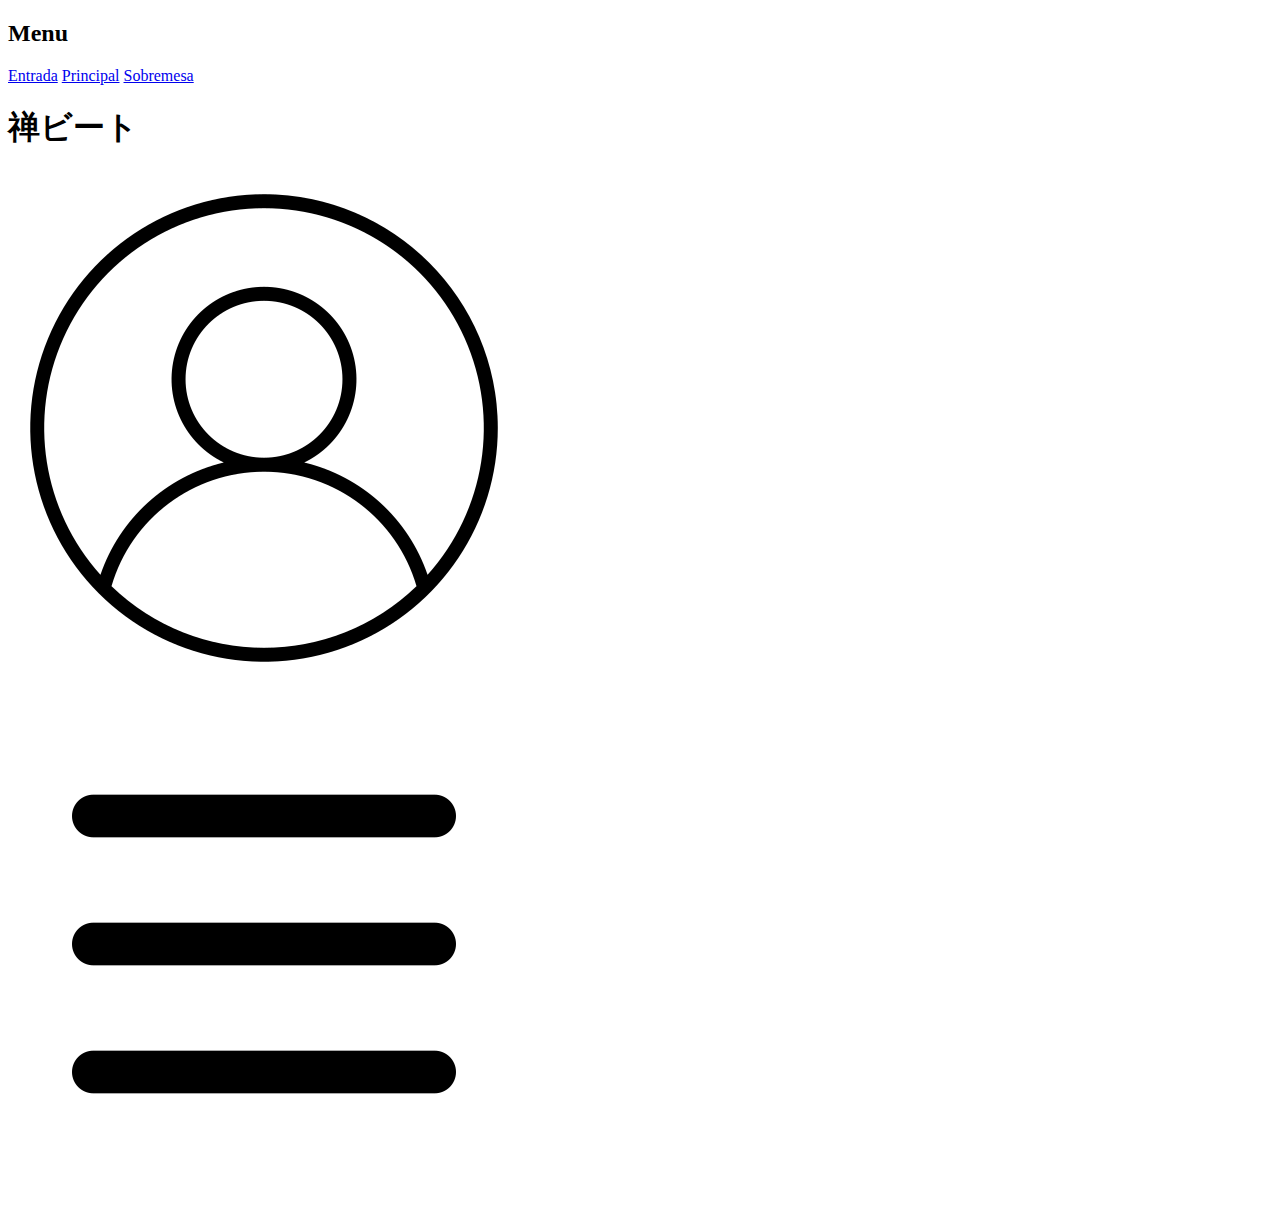
==== htmls/entrada/entrada.html @ 479987cf "att" ====
<!DOCTYPE html>
<html lang="pt-br">
<head>
    <meta charset="UTF-8">
    <meta name="viewport" content="width=device-width, initial-scale=1.0">
    <link rel="shortcut icon" href="../../favicon/FAVICON-ZENBITO.ico" type="image/x-icon">

    <link rel="stylesheet" href="../../estilos/entrada/mobile.css" media="screen and ( max-width: 640px )">
    <link rel="stylesheet" href="../../estilos/entrada/" media="screen and ( min-width: 641px ) and ( max-width: 1024px ) ">
    <link rel="stylesheet" href="../../estilos/entrada/" media="screen and ( min-width: 1025px ) and ( max-width: 1280px ) ">
    <link rel="stylesheet" href="../../estilos/entrada/" media="screen and ( min-width: 1281px ) and ( max-width: 1920px ) ">
    <link rel="stylesheet" href="../../estilos/entrada/" media="screen and ( min-width: 1921px )">
    <!--Criar no javascrip algo q faça com q ao tocar na tela, o footer e tudo dentro dele, fiquem ocultos-->
    <title>ZenBiito</title> 
</head>
<body>
    <header> 
        <section id="Menu">
            <nav>
                <h2>Menu</h2>
                <a href="../entrada/entrada.html" class="menu-link">Entrada</a> 
                <a href="../principais/" class="menu-link">Principal</a> 
                <a href="../sobremesas/" class="menu-link">Sobremesa</a>
            </nav>
        </section>
        <h1>禅ビート</h1> 
    </header>
    <main>  
        
    </main> 
    <footer>
        <section id="Icone_Login">
            <a href="../../index.html"><img id="Icone_Login_Clicavel" src="../../icones/icone de pessoa/icone-pessoa 2.png" alt="Icone Login"></a> 
        </section>

        <section id="Icone_Menu">
            <img id="Icone_Menu_Clicavel" src="../../icones/barra de menu/barra-de-menu-icone-preto.png" alt="Icone menu">
        </section>
    </footer>
    <script src="../../javascript/Menu.js"></script>
</body>

</html>
---- estilos/entrada/mobile.css ----
@charset "UTF-8";


@font-face {
    font-family: 'Fonte1' ;
    src: url(../../fontes/KungfooFighterDEMO\ -\ titulo.otf) format(OpenType);
}
@font-face {
    font-family: 'Fonte2' ;
    src: url(../../fontes/seibi-shiba/OTF/Seibi\ Shiba\ Bold.otf) format(OpenType);
}
@font-face {
    font-family: 'Fonte3' ;
    src: url(../../fontes/seibi-shirogane/OTF/Seibi\ Shirogane.otf) format(OpenType);
}
@font-face {
    font-family: 'Fonte4' ;
    src: url(../../fontes/Seibi_Socho/Seibi_Socho/OTF/Seibi\ Socho.otf) format(OpenType);
}


* {
    box-sizing: border-box;
    padding: 0px ;
    margin: 0px ;
    font-family: system-ui, -apple-system, BlinkMacSystemFont, 'Segoe UI', Roboto, Oxygen, Ubuntu, Cantarell, 'Open Sans', 'Helvetica Neue', sans-serif ;
}


body {
    background-color: rgb(108, 108, 108) ;
}
    header {
        width: 100vw ;
    }   
    section#Menu {
        display: flex ;
        flex-flow: column nowrap ;
        justify-content: center ;
        align-items: center ;
        height: 150px ;
    }
        nav {
            background-color: white ;
        }
            h2 {

            }
            a {

            }
    

    footer {
        display: block ;
        position: fixed ;
        bottom: 0px ;
        width: 100vw ;
        height: 320px ; /*height: 250px ;*/
    }

        section#Icone_Login {
            display: inline-block ;
            position: fixed ;
            bottom: 0px ;
            left: 0px ;
        }
            a img#Icone_Login_Clicavel {
                display: inline-block ;
                position: fixed ;
                bottom: 0px ;
                left: 0px ;
                width: 62px ;
                margin: 5px ;
            }

        
        section#Icone_Menu {
            display: inline-block ;
            position: fixed ;
            bottom: 0px ;
            right: 0px ;
        }
            img#Icone_Menu_Clicavel {
                display: inline-block ;
                position: fixed ;
                bottom: 0px ;
                right: 0px ;
                width: 65px ;
                margin: 2px ;
            }
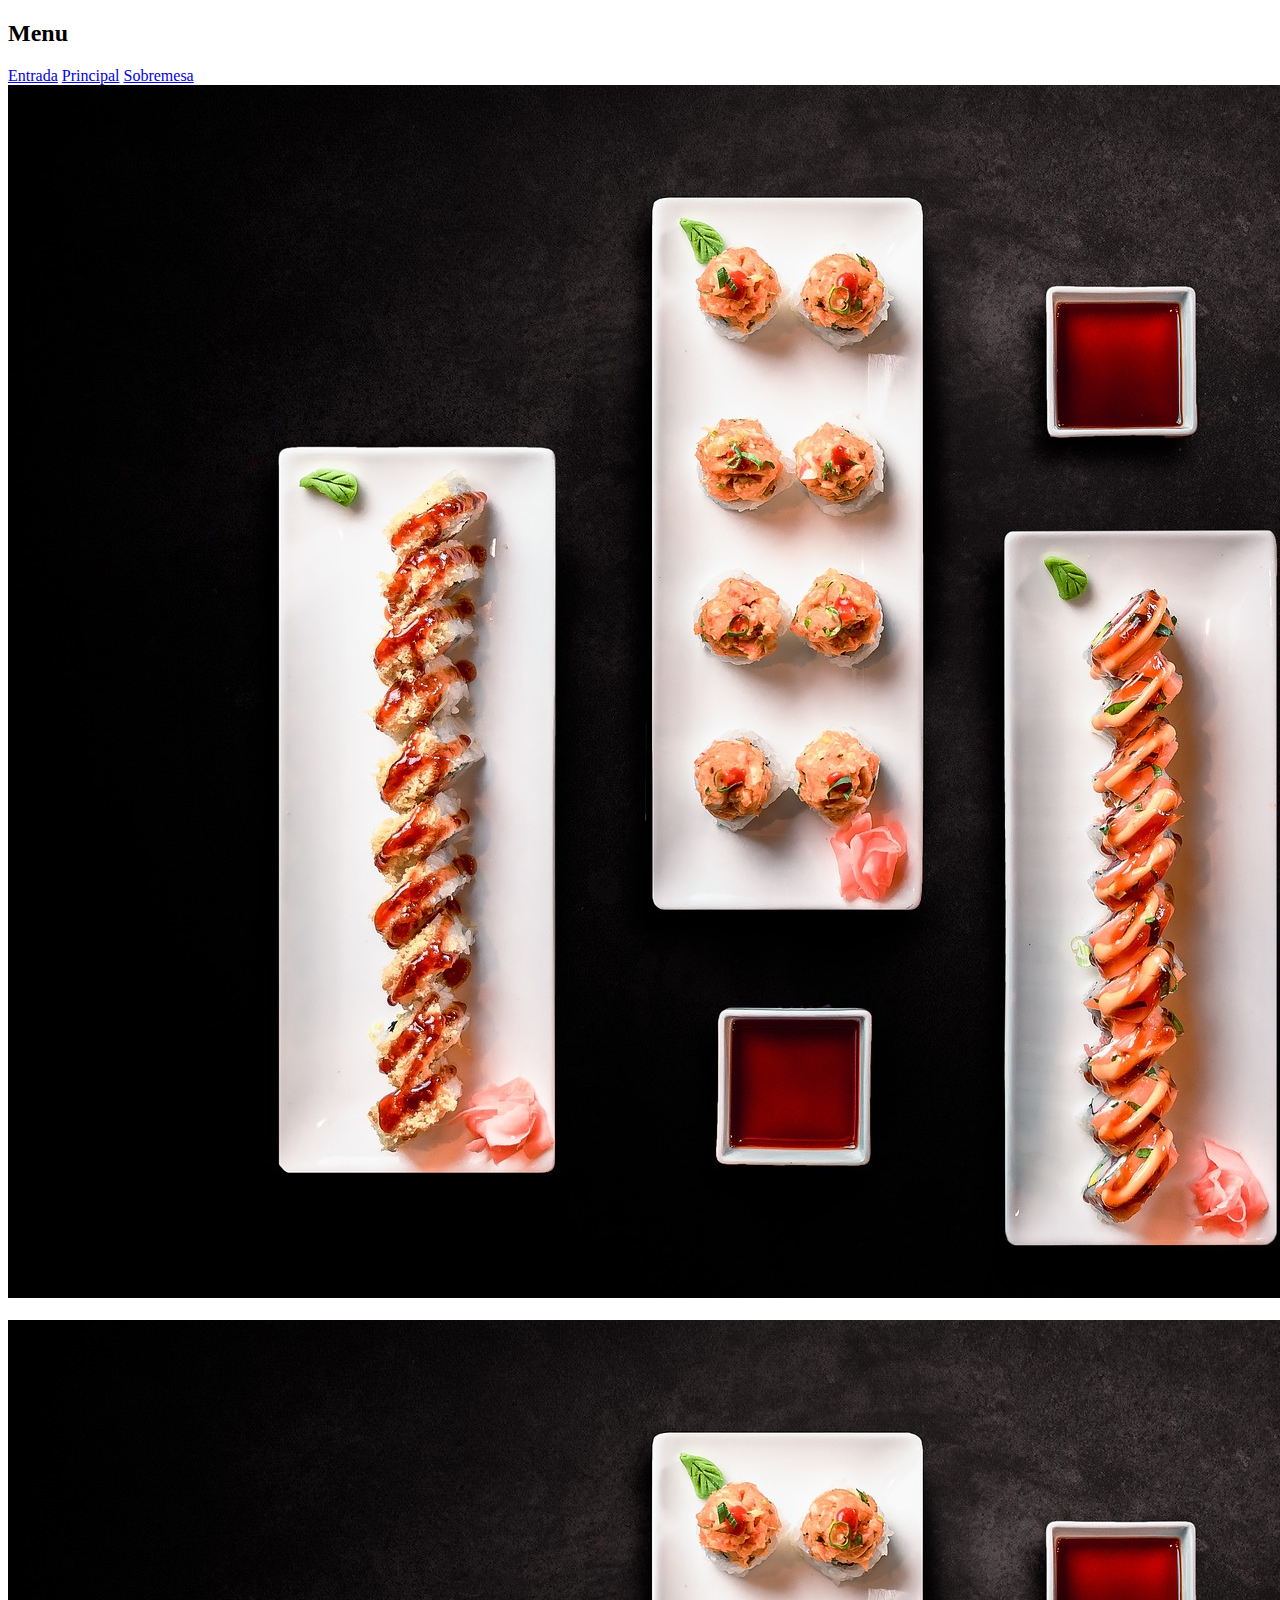
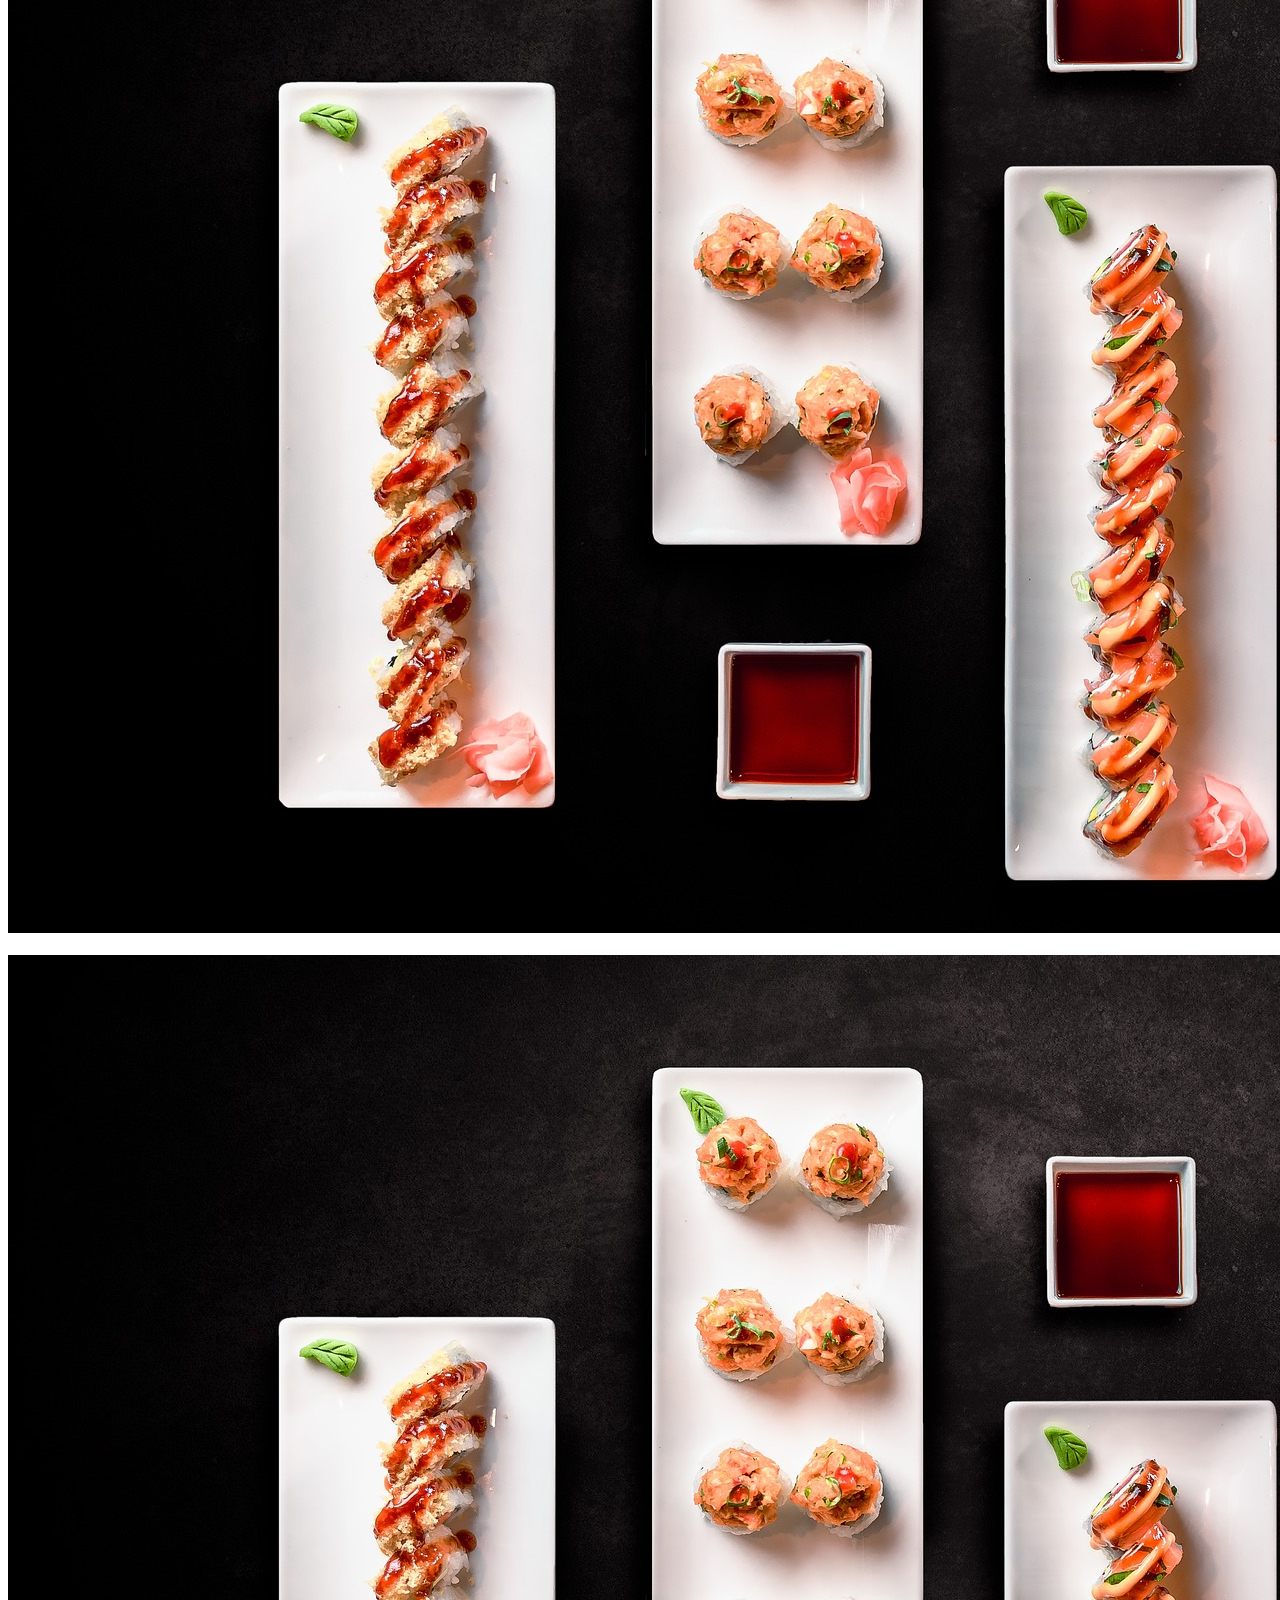
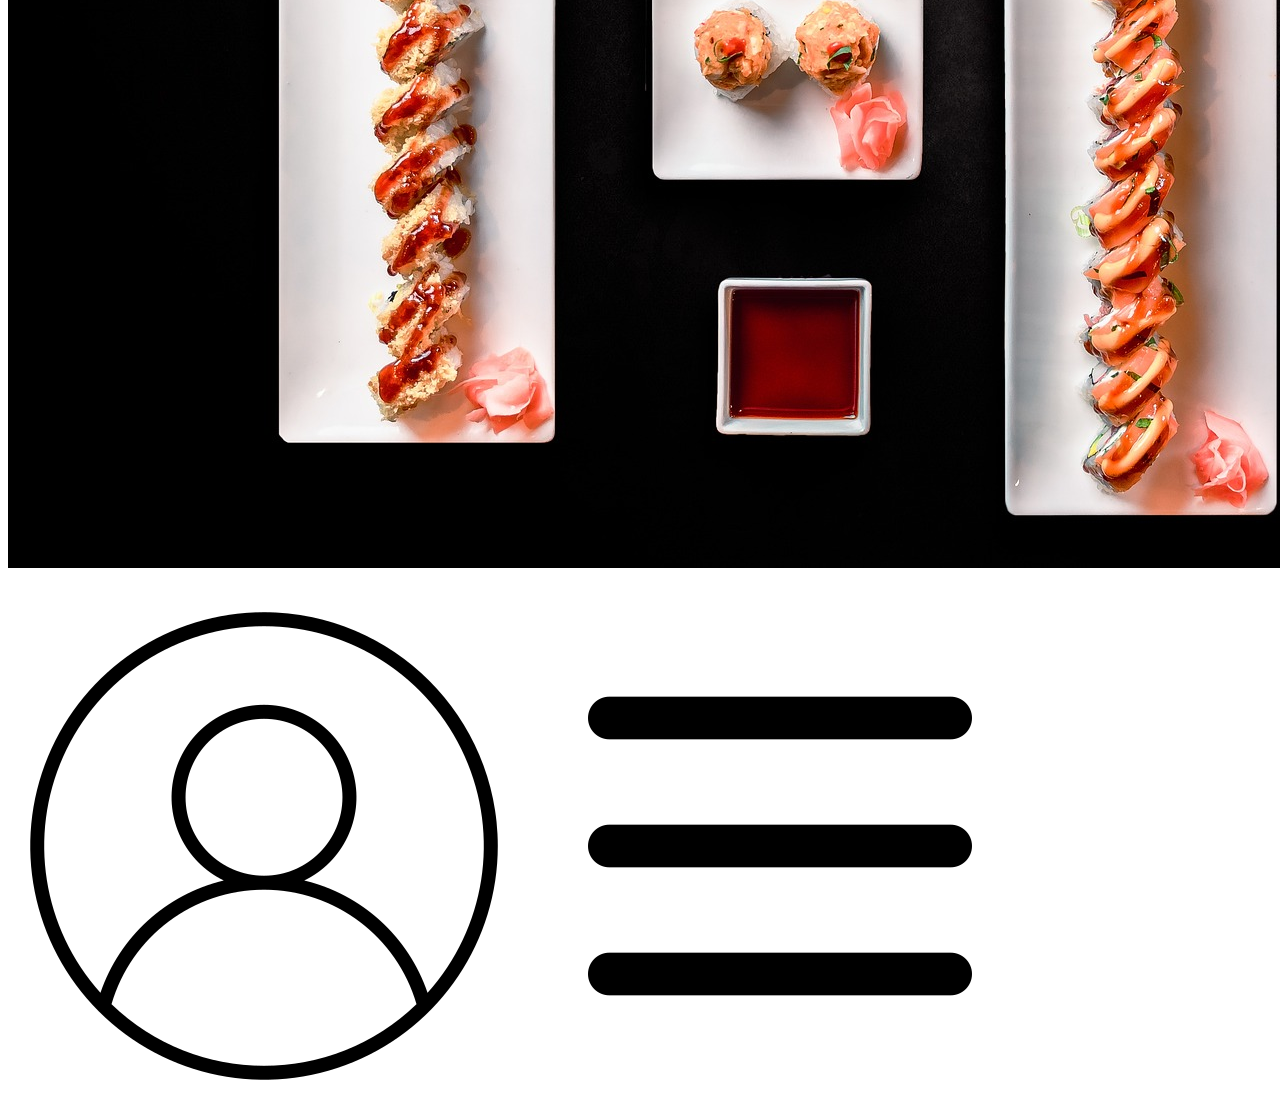
==== commit 5ef6eb04: "att" ====
--- a/htmls/entrada/entrada.html
+++ b/htmls/entrada/entrada.html
@@ -16,28 +16,40 @@
 <body>
     <header> 
         <section id="Menu">
+            <h2>Menu</h2>
             <nav>
-                <h2>Menu</h2>
                 <a href="../entrada/entrada.html" class="menu-link">Entrada</a> 
                 <a href="../principais/" class="menu-link">Principal</a> 
                 <a href="../sobremesas/" class="menu-link">Sobremesa</a>
             </nav>
         </section>
-        <h1>禅ビート</h1> 
     </header>
     <main>  
-        
+        <section id="sessao-1">
+            <div class="div-sessao-1"> <img class="img-sessao-1" src="../../imagens/comidas/IMGS SUSHIS.jpg" alt=""></div> <br>
+            <div class="div-sessao-1"> <img class="img-sessao-1" src="../../imagens/comidas/IMGS SUSHIS.jpg" alt=""></div> <br>
+            <div class="div-sessao-1"> <img class="img-sessao-1" src="../../imagens/comidas/IMGS SUSHIS.jpg" alt=""></div> <br>
+        </section>
+       <!--    
+        <section id="sessao-2">
+            <div class="div-sessao-2"> <img src="../../imagens/comidas/IMGS SUSHIS.jpg" alt=""></div>
+            <div class="div-sessao-2"> <img src="../../imagens/comidas/IMGS SUSHIS.jpg" alt=""></div>
+            <div class="div-sessao-2"> <img src="../../imagens/comidas/IMGS SUSHIS.jpg" alt=""></div>
+        </section>
+  
+        <section id="sessao-3">
+            <div class="div-sessao-3"> <img src="../../imagens/comidas/IMGS SUSHIS.jpg" alt=""></div>
+            <div class="div-sessao-3"> <img src="../../imagens/comidas/IMGS SUSHIS.jpg" alt=""></div>
+            <div class="div-sessao-3"> <img src="../../imagens/comidas/IMGS SUSHIS.jpg" alt=""></div>
+        </section>-->
     </main> 
     <footer>
-        <section id="Icone_Login">
+        <section id="Icones">
             <a href="../../index.html"><img id="Icone_Login_Clicavel" src="../../icones/icone de pessoa/icone-pessoa 2.png" alt="Icone Login"></a> 
-        </section>
 
-        <section id="Icone_Menu">
             <img id="Icone_Menu_Clicavel" src="../../icones/barra de menu/barra-de-menu-icone-preto.png" alt="Icone menu">
         </section>
     </footer>
     <script src="../../javascript/Menu.js"></script>
 </body>
-
 </html>--- a/estilos/entrada/mobile.css
+++ b/estilos/entrada/mobile.css
@@ -28,64 +28,122 @@
 
 
 body {
-    background-color: rgb(108, 108, 108) ;
+    width: 100vw ;
+    height: 100vh ;
+    background-color: gray ;
 }
     header {
+        display: none ; /*fazer ele ficar oculto e aparecer com o JS*/
         width: 100vw ;
-    }   
-    section#Menu {
-        display: flex ;
-        flex-flow: column nowrap ;
-        justify-content: center ;
-        align-items: center ;
-        height: 150px ;
+        height: 180px ;
     }
-        nav {
+        section#Menu { 
+            display: block ;
+            width: 100% ;
+            height: 100% ;
+            margin: auto ;
             background-color: white ;
         }
             h2 {
+                width: 100% ;
+                padding: 10px ;
+                font-family: 'Fonte4' ;
+                font-size: 27px ;
+                text-align: center ;
+            }
+            nav {
+                display: flex ;
+                flex-flow: column nowrap ;
+                justify-content: center ;
+                align-items: center ;
+                height: 71% ;
+                margin: 1px auto 0px  ;
+            }
+                a.menu-link {
+                    display: block ;
+                    width: 100% ;
+                    padding: 10px ;
+                    text-align: center ;
+                    text-decoration: none ;
+                    border: 1px solid black ;
+                    color: white ;
+                    background-color: lightgray ;
+                }
 
+
+    main {
+        width: 100vw ;
+        height: 100% ;
+    }
+
+        section#sessao-1 {
+            display: flex ;
+            flex-flow: row wrap ;
+            justify-content: center ;
+            align-items: center ;
+            background-color: red ;
+            height: 100% ;
+        }
+            div.div-sessao-1 {
+                display: block ;
+                width: 300px ;
+                height: 200px ;
+                background-color: white ;
             }
-            a {
+                img.img-sessao-1 {
+                    width: 300px ;
+                    height: 200px ;
+                
+                }
 
+                /*        section#sessao-2 {
+            background-color: aqua ;
+            padding: 50px ;
+            height: 100% ;
+        }
+            div.div-sessao-2 {
+                width: 100px ;
             }
-    
+
+        section#sessao-3 {
+            background-color: purple ;
+            padding: 50px ;
+            height: 100% ;
+        }
+            div.div-sessao-3 {
+                width: 100px ;
+            }
+*/
+
 
     footer {
-        display: block ;
+        display: block ; /*deixar ele oculto e aparecendo com js*/
         position: fixed ;
         bottom: 0px ;
         width: 100vw ;
-        height: 320px ; /*height: 250px ;*/
+        height: 75px ;
+        background-color: white ;
     }
-
-        section#Icone_Login {
-            display: inline-block ;
+        section#Icones {
+            display: block ;
             position: fixed ;
             bottom: 0px ;
-            left: 0px ;
         }
             a img#Icone_Login_Clicavel {
                 display: inline-block ;
                 position: fixed ;
                 bottom: 0px ;
                 left: 0px ;
-                width: 62px ;
+                width: 60px ;
                 margin: 5px ;
             }
 
-        
-        section#Icone_Menu {
-            display: inline-block ;
-            position: fixed ;
-            bottom: 0px ;
-            right: 0px ;
-        }
             img#Icone_Menu_Clicavel {
                 display: inline-block ;
                 position: fixed ;
                 bottom: 0px ;
                 right: 0px ;
-                width: 65px ;
+                width: 63px ;
                 margin: 2px ;
             }
+
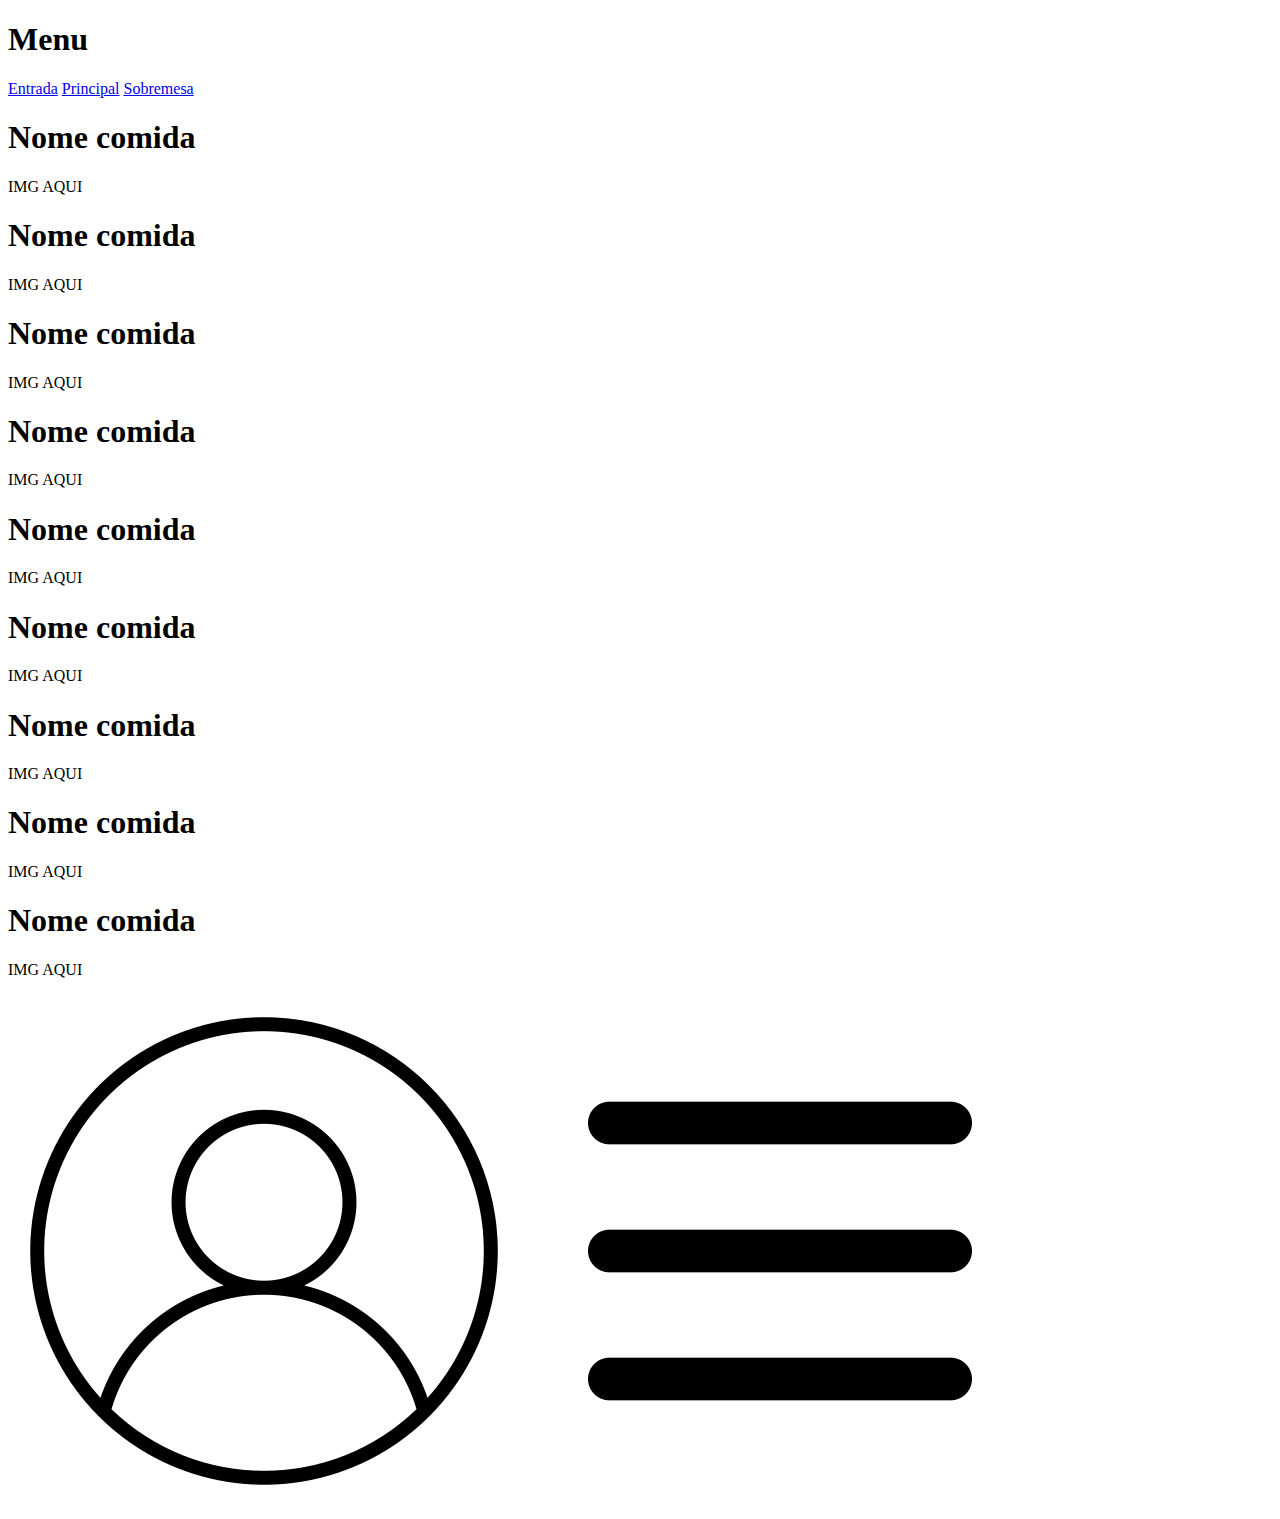
==== commit 5aa553be: "att" ====
--- a/htmls/entrada/entrada.html
+++ b/htmls/entrada/entrada.html
@@ -16,7 +16,7 @@
 <body>
     <header> 
         <section id="Menu">
-            <h2>Menu</h2>
+            <h1 class="Titulo_Menu">Menu</h1>
             <nav>
                 <a href="../entrada/entrada.html" class="menu-link">Entrada</a> 
                 <a href="../principais/" class="menu-link">Principal</a> 
@@ -24,25 +24,66 @@
             </nav>
         </section>
     </header>
+
+
+
+
+
+
+
+
+
     <main>  
         <section id="sessao-1">
-            <div class="div-sessao-1"> <img class="img-sessao-1" src="../../imagens/comidas/IMGS SUSHIS.jpg" alt=""></div> <br>
-            <div class="div-sessao-1"> <img class="img-sessao-1" src="../../imagens/comidas/IMGS SUSHIS.jpg" alt=""></div> <br>
-            <div class="div-sessao-1"> <img class="img-sessao-1" src="../../imagens/comidas/IMGS SUSHIS.jpg" alt=""></div> <br>
+            <div class="div-sessao-1"> 
+                <!--Em cada div colocar o botão de gostei(joia) e de não gostei(joia pra baixo) + favoritar(estrelinha) -->
+                <h1 class="Titulo_Div">Nome comida</h1>
+                <p>IMG AQUI</p>
+            </div> 
+            <div class="div-sessao-1"> 
+                <h1 class="Titulo_Div">Nome comida</h1>
+                <p>IMG AQUI</p>
+            </div> 
+            <div class="div-sessao-1"> 
+                <h1 class="Titulo_Div">Nome comida</h1>
+                <p>IMG AQUI</p>
+            </div> 
+
+            <div class="div-sessao-1"> 
+                <h1 class="Titulo_Div">Nome comida</h1>
+                <p>IMG AQUI</p>
+            </div> 
+            <div class="div-sessao-1"> 
+                <h1 class="Titulo_Div">Nome comida</h1>
+                <p>IMG AQUI</p>
+            </div> 
+            <div class="div-sessao-1"> 
+                <h1 class="Titulo_Div">Nome comida</h1>
+                <p>IMG AQUI</p>
+            </div> 
+
+            <div class="div-sessao-1"> 
+                <h1 class="Titulo_Div">Nome comida</h1>
+                <p>IMG AQUI</p>
+            </div> 
+            <div class="div-sessao-1"> 
+                <h1 class="Titulo_Div">Nome comida</h1>
+                <p>IMG AQUI</p>
+            </div> 
+            <div class="div-sessao-1"> 
+                <h1 class="Titulo_Div">Nome comida</h1>
+                <p>IMG AQUI</p>
+            </div> 
         </section>
-       <!--    
-        <section id="sessao-2">
-            <div class="div-sessao-2"> <img src="../../imagens/comidas/IMGS SUSHIS.jpg" alt=""></div>
-            <div class="div-sessao-2"> <img src="../../imagens/comidas/IMGS SUSHIS.jpg" alt=""></div>
-            <div class="div-sessao-2"> <img src="../../imagens/comidas/IMGS SUSHIS.jpg" alt=""></div>
-        </section>
-  
-        <section id="sessao-3">
-            <div class="div-sessao-3"> <img src="../../imagens/comidas/IMGS SUSHIS.jpg" alt=""></div>
-            <div class="div-sessao-3"> <img src="../../imagens/comidas/IMGS SUSHIS.jpg" alt=""></div>
-            <div class="div-sessao-3"> <img src="../../imagens/comidas/IMGS SUSHIS.jpg" alt=""></div>
-        </section>-->
+
+
+        
     </main> 
+
+
+
+
+
     <footer>
         <section id="Icones">
             <a href="../../index.html"><img id="Icone_Login_Clicavel" src="../../icones/icone de pessoa/icone-pessoa 2.png" alt="Icone Login"></a> 
--- a/estilos/entrada/mobile.css
+++ b/estilos/entrada/mobile.css
@@ -28,11 +28,14 @@
 
 
 body {
+
     width: 100vw ;
     height: 100vh ;
     background-color: gray ;
 }
     header {
+        position: fixed ;
+        top: 0px ;
         display: none ; /*fazer ele ficar oculto e aparecer com o JS*/
         width: 100vw ;
         height: 180px ;
@@ -44,12 +47,13 @@
             margin: auto ;
             background-color: white ;
         }
-            h2 {
+            h1.Titulo_Menu {
                 width: 100% ;
                 padding: 10px ;
                 font-family: 'Fonte4' ;
                 font-size: 27px ;
                 text-align: center ;
+                border: 1px solid black ;
             }
             nav {
                 display: flex ;
@@ -73,51 +77,46 @@
 
     main {
         width: 100vw ;
-        height: 100% ;
+        height: 100vh ;
     }
 
         section#sessao-1 {
             display: flex ;
-            flex-flow: row wrap ;
-            justify-content: center ;
+            flex-flow: column wrap ;
+            justify-content: space-evenly ;
             align-items: center ;
             background-color: red ;
-            height: 100% ;
+            height: 6000px  ;
         }
             div.div-sessao-1 {
                 display: block ;
                 width: 300px ;
-                height: 200px ;
+                height: 450px ;
                 background-color: white ;
+                border-radius: 15px ;
             }
-                img.img-sessao-1 {
-                    width: 300px ;
-                    height: 200px ;
-                
+                h1.Titulo_Div {
+                    width: 100% ;
+                    height: 9% ;
+                    padding: 5px ;
+                    font-family: 'Fonte4' ;
+                    text-align: center ;
+                    background-color: rgb(144, 143, 143) ;
+                    border-radius: 15px 15px 0px 0px ;
                 }
 
-                /*        section#sessao-2 {
-            background-color: aqua ;
-            padding: 50px ;
-            height: 100% ;
-        }
-            div.div-sessao-2 {
-                width: 100px ;
-            }
 
-        section#sessao-3 {
-            background-color: purple ;
-            padding: 50px ;
-            height: 100% ;
-        }
-            div.div-sessao-3 {
-                width: 100px ;
-            }
-*/
+
+
+
+
+
+
+
 
 
     footer {
-        display: block ; /*deixar ele oculto e aparecendo com js*/
+        display: none ; /*deixar ele oculto e aparecendo com js*/
         position: fixed ;
         bottom: 0px ;
         width: 100vw ;
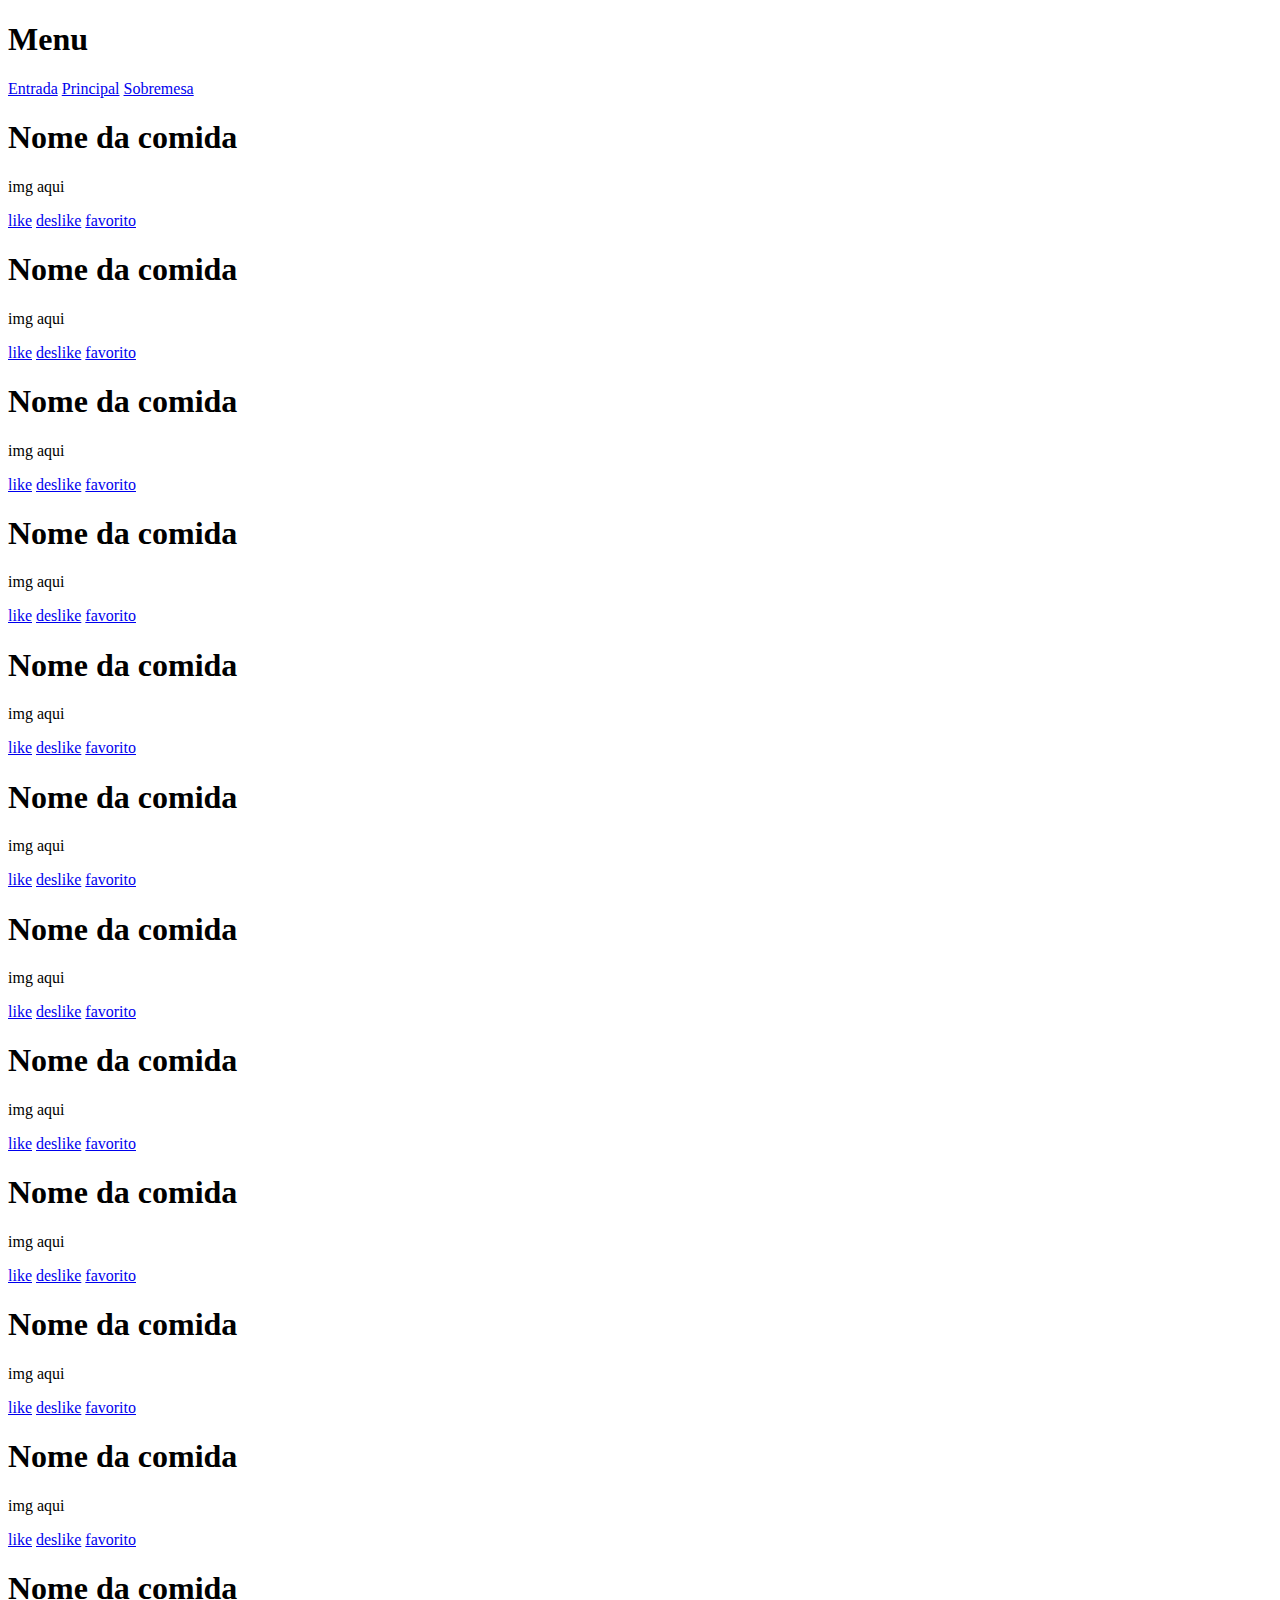
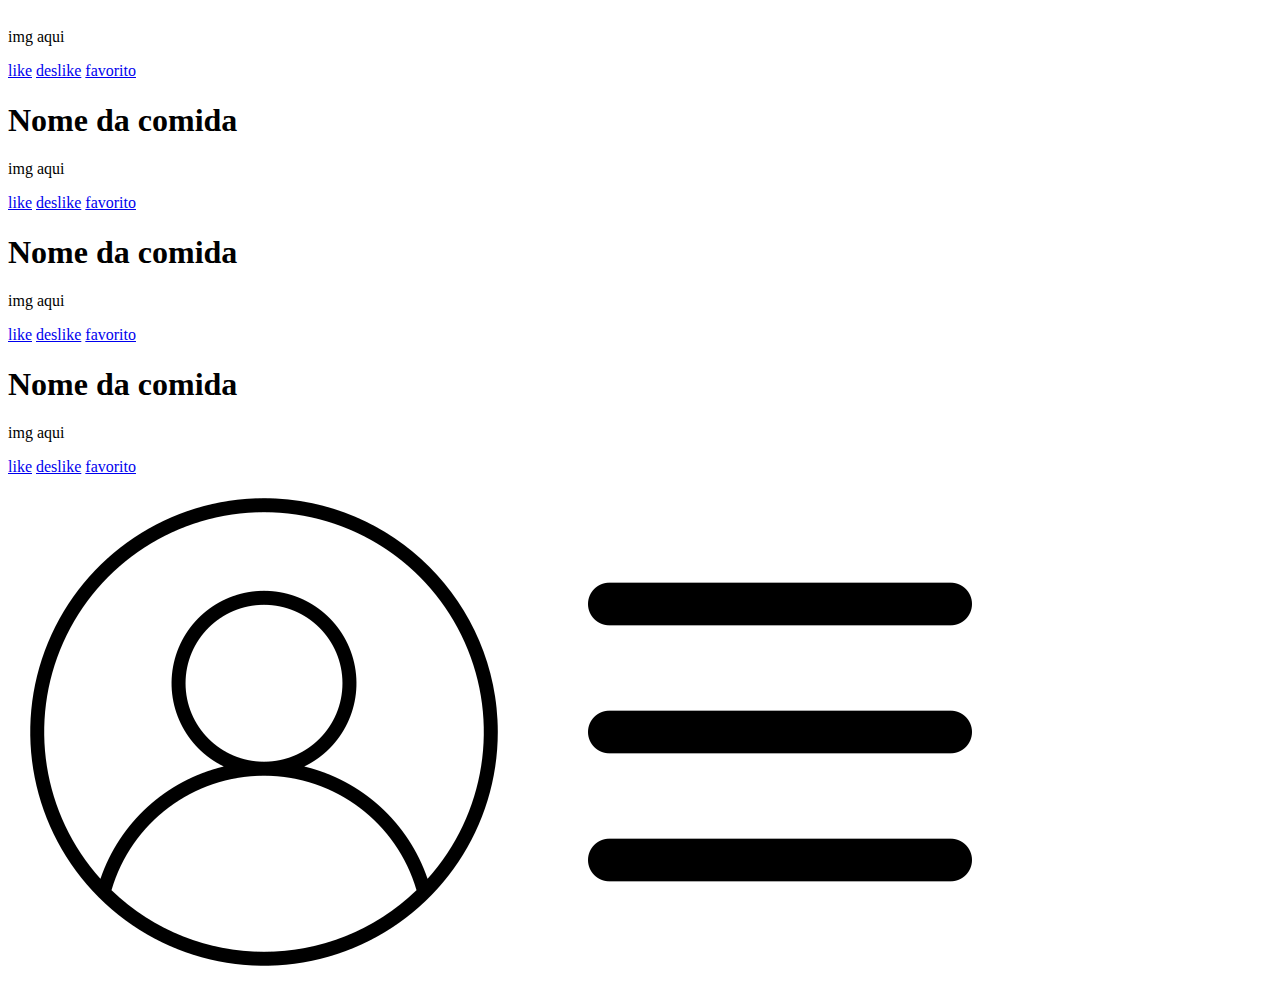
==== commit 2721d909: "att" ====
--- a/htmls/entrada/entrada.html
+++ b/htmls/entrada/entrada.html
@@ -24,70 +24,222 @@
             </nav>
         </section>
     </header>
-
-
-
-
-
-
-
-
-
     <main>  
         <section id="sessao-1">
-            <div class="div-sessao-1"> 
-                <!--Em cada div colocar o botão de gostei(joia) e de não gostei(joia pra baixo) + favoritar(estrelinha) -->
-                <h1 class="Titulo_Div">Nome comida</h1>
-                <p>IMG AQUI</p>
-            </div> 
-            <div class="div-sessao-1"> 
-                <h1 class="Titulo_Div">Nome comida</h1>
-                <p>IMG AQUI</p>
-            </div> 
-            <div class="div-sessao-1"> 
-                <h1 class="Titulo_Div">Nome comida</h1>
-                <p>IMG AQUI</p>
-            </div> 
-
-            <div class="div-sessao-1"> 
-                <h1 class="Titulo_Div">Nome comida</h1>
-                <p>IMG AQUI</p>
-            </div> 
-            <div class="div-sessao-1"> 
-                <h1 class="Titulo_Div">Nome comida</h1>
-                <p>IMG AQUI</p>
-            </div> 
-            <div class="div-sessao-1"> 
-                <h1 class="Titulo_Div">Nome comida</h1>
-                <p>IMG AQUI</p>
-            </div> 
-
-            <div class="div-sessao-1"> 
-                <h1 class="Titulo_Div">Nome comida</h1>
-                <p>IMG AQUI</p>
-            </div> 
-            <div class="div-sessao-1"> 
-                <h1 class="Titulo_Div">Nome comida</h1>
-                <p>IMG AQUI</p>
-            </div> 
-            <div class="div-sessao-1"> 
-                <h1 class="Titulo_Div">Nome comida</h1>
-                <p>IMG AQUI</p>
-            </div> 
-        </section>
-
-
-        
+            <div class="conteiner">
+                <div class="header">
+                    <h1>Nome da comida</h1>
+                </div>
+                <div class="main">
+                    <p>img aqui</p>
+                </div>
+                <div class="footer">
+                    <a href="#">like</a>
+                    <a href="#">deslike</a>
+                    <a href="#">favorito</a>
+                </div> 
+            </div> 
+
+            <div class="conteiner">
+                <div class="header">
+                    <h1>Nome da comida</h1>
+                </div>
+                <div class="main">
+                    <p>img aqui</p>
+                </div>
+                <div class="footer">
+                    <a href="#">like</a>
+                    <a href="#">deslike</a>
+                    <a href="#">favorito</a>
+                </div> 
+            </div> 
+
+            <div class="conteiner">
+                <div class="header">
+                    <h1>Nome da comida</h1>
+                </div>
+                <div class="main">
+                    <p>img aqui</p>
+                </div>
+                <div class="footer">
+                    <a href="#">like</a>
+                    <a href="#">deslike</a>
+                    <a href="#">favorito</a>
+                </div> 
+            </div> 
+
+            <div class="conteiner">
+                <div class="header">
+                    <h1>Nome da comida</h1>
+                </div>
+                <div class="main">
+                    <p>img aqui</p>
+                </div>
+                <div class="footer">
+                    <a href="#">like</a>
+                    <a href="#">deslike</a>
+                    <a href="#">favorito</a>
+                </div> 
+            </div> 
+
+            <div class="conteiner">
+                <div class="header">
+                    <h1>Nome da comida</h1>
+                </div>
+                <div class="main">
+                    <p>img aqui</p>
+                </div>
+                <div class="footer">
+                    <a href="#">like</a>
+                    <a href="#">deslike</a>
+                    <a href="#">favorito</a>
+                </div> 
+            </div> 
+
+            <div class="conteiner">
+                <div class="header">
+                    <h1>Nome da comida</h1>
+                </div>
+                <div class="main">
+                    <p>img aqui</p>
+                </div>
+                <div class="footer">
+                    <a href="#">like</a>
+                    <a href="#">deslike</a>
+                    <a href="#">favorito</a>
+                </div> 
+            </div> 
+
+            <div class="conteiner">
+                <div class="header">
+                    <h1>Nome da comida</h1>
+                </div>
+                <div class="main">
+                    <p>img aqui</p>
+                </div>
+                <div class="footer">
+                    <a href="#">like</a>
+                    <a href="#">deslike</a>
+                    <a href="#">favorito</a>
+                </div> 
+            </div> 
+
+            <div class="conteiner">
+                <div class="header">
+                    <h1>Nome da comida</h1>
+                </div>
+                <div class="main">
+                    <p>img aqui</p>
+                </div>
+                <div class="footer">
+                    <a href="#">like</a>
+                    <a href="#">deslike</a>
+                    <a href="#">favorito</a>
+                </div> 
+            </div> 
+
+            <div class="conteiner">
+                <div class="header">
+                    <h1>Nome da comida</h1>
+                </div>
+                <div class="main">
+                    <p>img aqui</p>
+                </div>
+                <div class="footer">
+                    <a href="#">like</a>
+                    <a href="#">deslike</a>
+                    <a href="#">favorito</a>
+                </div> 
+            </div> 
+
+            <div class="conteiner">
+                <div class="header">
+                    <h1>Nome da comida</h1>
+                </div>
+                <div class="main">
+                    <p>img aqui</p>
+                </div>
+                <div class="footer">
+                    <a href="#">like</a>
+                    <a href="#">deslike</a>
+                    <a href="#">favorito</a>
+                </div> 
+            </div> 
+
+            <div class="conteiner">
+                <div class="header">
+                    <h1>Nome da comida</h1>
+                </div>
+                <div class="main">
+                    <p>img aqui</p>
+                </div>
+                <div class="footer">
+                    <a href="#">like</a>
+                    <a href="#">deslike</a>
+                    <a href="#">favorito</a>
+                </div> 
+            </div> 
+
+            <div class="conteiner">
+                <div class="header">
+                    <h1>Nome da comida</h1>
+                </div>
+                <div class="main">
+                    <p>img aqui</p>
+                </div>
+                <div class="footer">
+                    <a href="#">like</a>
+                    <a href="#">deslike</a>
+                    <a href="#">favorito</a>
+                </div> 
+            </div> 
+
+            <div class="conteiner">
+                <div class="header">
+                    <h1>Nome da comida</h1>
+                </div>
+                <div class="main">
+                    <p>img aqui</p>
+                </div>
+                <div class="footer">
+                    <a href="#">like</a>
+                    <a href="#">deslike</a>
+                    <a href="#">favorito</a>
+                </div> 
+            </div> 
+
+            <div class="conteiner">
+                <div class="header">
+                    <h1>Nome da comida</h1>
+                </div>
+                <div class="main">
+                    <p>img aqui</p>
+                </div>
+                <div class="footer">
+                    <a href="#">like</a>
+                    <a href="#">deslike</a>
+                    <a href="#">favorito</a>
+                </div> 
+            </div> 
+
+            <div class="conteiner">
+                <div class="header">
+                    <h1>Nome da comida</h1>
+                </div>
+                <div class="main">
+                    <p>img aqui</p>
+                </div>
+                <div class="footer">
+                    <a href="#">like</a>
+                    <a href="#">deslike</a>
+                    <a href="#">favorito</a>
+                </div> 
+            </div> 
+        </section>   
     </main> 
-
-
-
-
-
     <footer>
         <section id="Icones">
             <a href="../../index.html"><img id="Icone_Login_Clicavel" src="../../icones/icone de pessoa/icone-pessoa 2.png" alt="Icone Login"></a> 
-
             <img id="Icone_Menu_Clicavel" src="../../icones/barra de menu/barra-de-menu-icone-preto.png" alt="Icone menu">
         </section>
     </footer>
--- a/estilos/entrada/mobile.css
+++ b/estilos/entrada/mobile.css
@@ -86,15 +86,35 @@
             justify-content: space-evenly ;
             align-items: center ;
             background-color: red ;
-            height: 6000px  ;
+            height: 8300px  ;
         }
-            div.div-sessao-1 {
+            div.conteiner {
                 display: block ;
+                overflow: hidden ;
                 width: 300px ;
                 height: 450px ;
                 background-color: white ;
                 border-radius: 15px ;
             }
+                div.header {
+                    width: 100% ;
+                    height: 10% ;
+                    background-color: green ;
+
+                }
+
+                div.main {
+                    width: 100% ;
+                    height: 80% ;
+                    background-color: purple ;
+                }
+
+                div.footer {
+                    width: 100% ;
+                    height: 10% ;
+                    background-color: blue ;
+                }
+                /*
                 h1.Titulo_Div {
                     width: 100% ;
                     height: 9% ;
@@ -103,6 +123,10 @@
                     text-align: center ;
                     background-color: rgb(144, 143, 143) ;
                     border-radius: 15px 15px 0px 0px ;
+                } */
+                img {
+                    width: 100% ;
+                    height: 91% ;
                 }
 
 
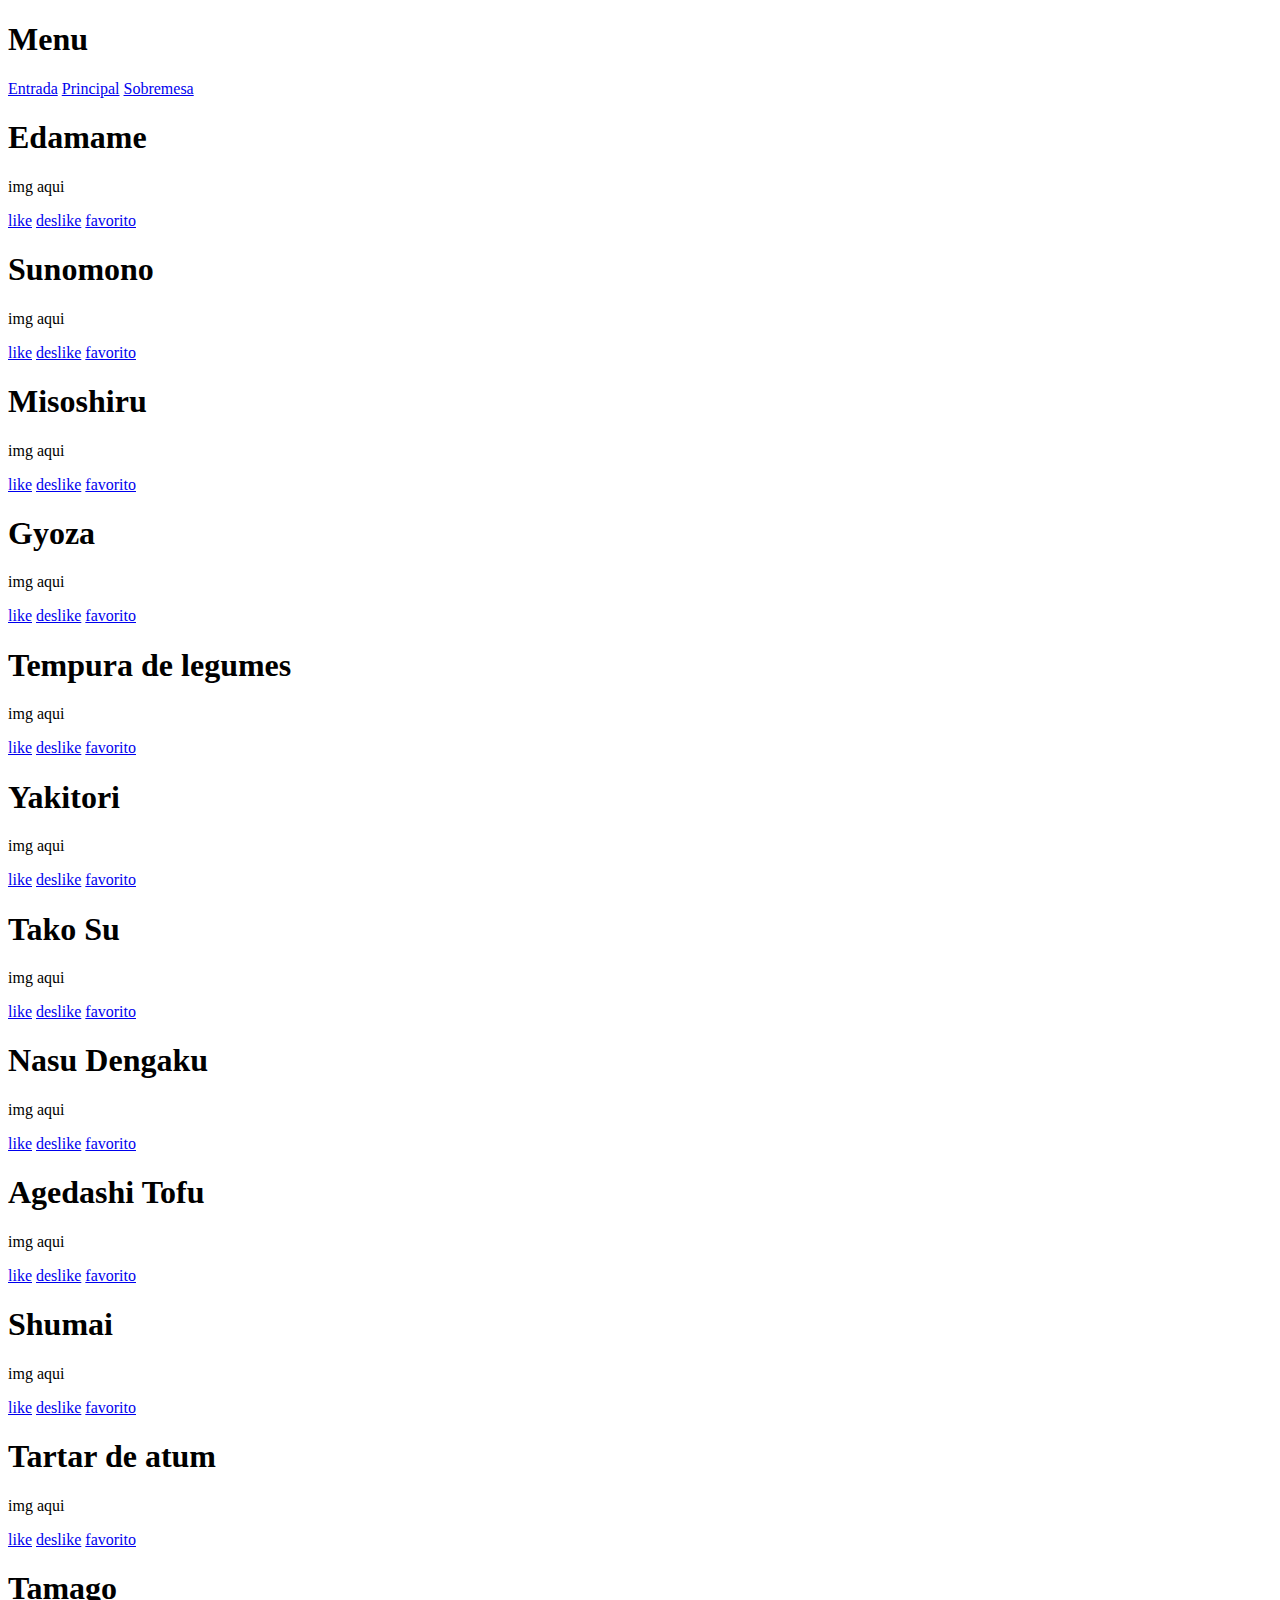
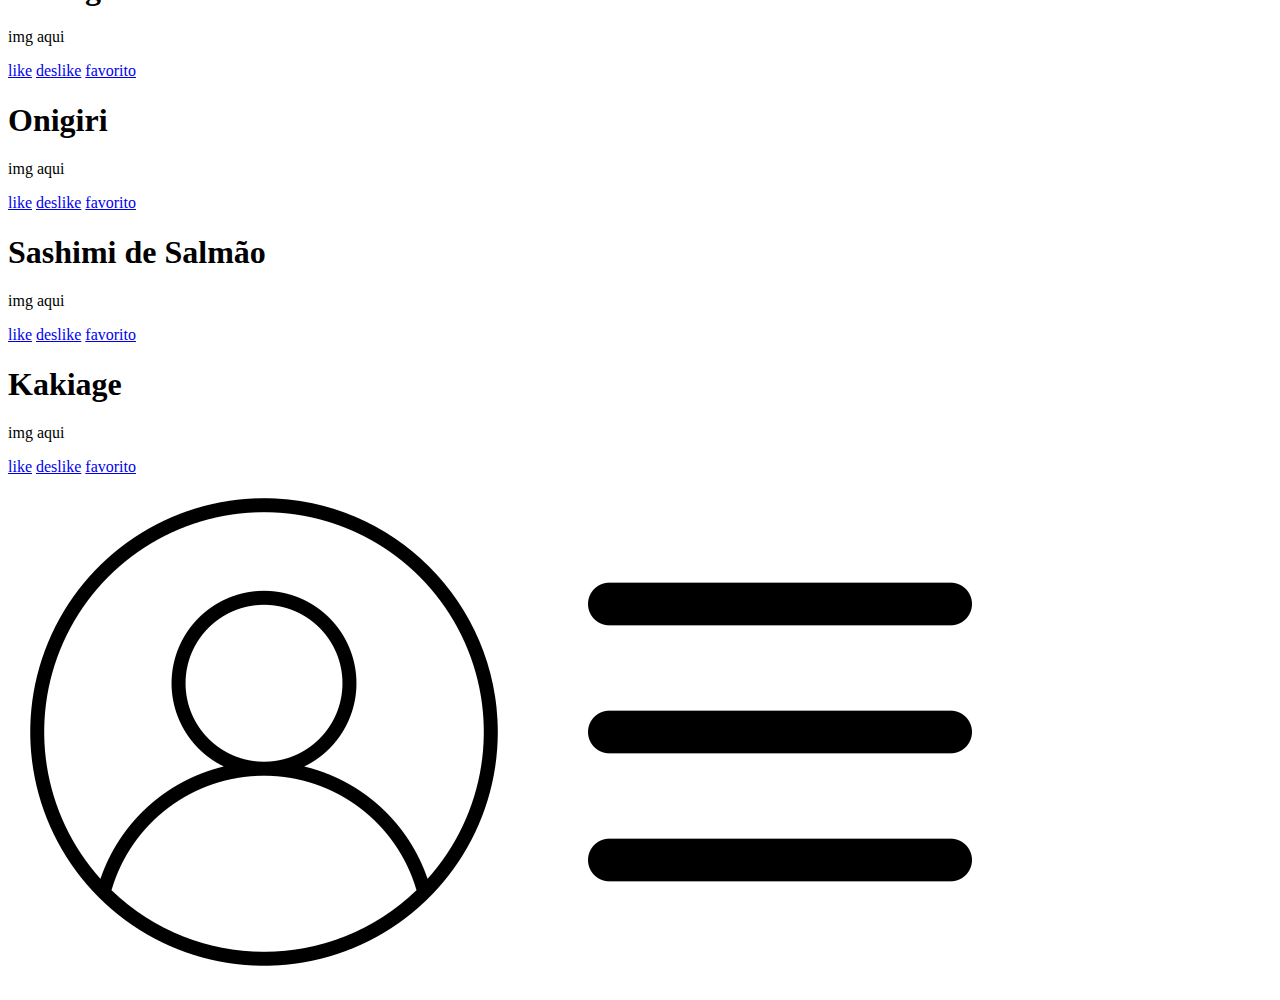
==== commit 80c41e51: "att" ====
--- a/htmls/entrada/entrada.html
+++ b/htmls/entrada/entrada.html
@@ -1,248 +1,248 @@
 <!DOCTYPE html>
 <html lang="pt-br">
-<head>
-    <meta charset="UTF-8">
-    <meta name="viewport" content="width=device-width, initial-scale=1.0">
-    <link rel="shortcut icon" href="../../favicon/FAVICON-ZENBITO.ico" type="image/x-icon">
-
-    <link rel="stylesheet" href="../../estilos/entrada/mobile.css" media="screen and ( max-width: 640px )">
-    <link rel="stylesheet" href="../../estilos/entrada/" media="screen and ( min-width: 641px ) and ( max-width: 1024px ) ">
-    <link rel="stylesheet" href="../../estilos/entrada/" media="screen and ( min-width: 1025px ) and ( max-width: 1280px ) ">
-    <link rel="stylesheet" href="../../estilos/entrada/" media="screen and ( min-width: 1281px ) and ( max-width: 1920px ) ">
-    <link rel="stylesheet" href="../../estilos/entrada/" media="screen and ( min-width: 1921px )">
-    <!--Criar no javascrip algo q faça com q ao tocar na tela, o footer e tudo dentro dele, fiquem ocultos-->
-    <title>ZenBiito</title> 
-</head>
-<body>
-    <header> 
-        <section id="Menu">
-            <h1 class="Titulo_Menu">Menu</h1>
-            <nav>
-                <a href="../entrada/entrada.html" class="menu-link">Entrada</a> 
-                <a href="../principais/" class="menu-link">Principal</a> 
-                <a href="../sobremesas/" class="menu-link">Sobremesa</a>
-            </nav>
-        </section>
-    </header>
-    <main>  
-        <section id="sessao-1">
-            <div class="conteiner">
-                <div class="header">
-                    <h1>Nome da comida</h1>
-                </div>
-                <div class="main">
-                    <p>img aqui</p>
-                </div>
-                <div class="footer">
-                    <a href="#">like</a>
-                    <a href="#">deslike</a>
-                    <a href="#">favorito</a>
-                </div> 
-            </div> 
-
-            <div class="conteiner">
-                <div class="header">
-                    <h1>Nome da comida</h1>
-                </div>
-                <div class="main">
-                    <p>img aqui</p>
-                </div>
-                <div class="footer">
-                    <a href="#">like</a>
-                    <a href="#">deslike</a>
-                    <a href="#">favorito</a>
-                </div> 
-            </div> 
-
-            <div class="conteiner">
-                <div class="header">
-                    <h1>Nome da comida</h1>
-                </div>
-                <div class="main">
-                    <p>img aqui</p>
-                </div>
-                <div class="footer">
-                    <a href="#">like</a>
-                    <a href="#">deslike</a>
-                    <a href="#">favorito</a>
-                </div> 
-            </div> 
-
-            <div class="conteiner">
-                <div class="header">
-                    <h1>Nome da comida</h1>
-                </div>
-                <div class="main">
-                    <p>img aqui</p>
-                </div>
-                <div class="footer">
-                    <a href="#">like</a>
-                    <a href="#">deslike</a>
-                    <a href="#">favorito</a>
-                </div> 
-            </div> 
-
-            <div class="conteiner">
-                <div class="header">
-                    <h1>Nome da comida</h1>
-                </div>
-                <div class="main">
-                    <p>img aqui</p>
-                </div>
-                <div class="footer">
-                    <a href="#">like</a>
-                    <a href="#">deslike</a>
-                    <a href="#">favorito</a>
-                </div> 
-            </div> 
-
-            <div class="conteiner">
-                <div class="header">
-                    <h1>Nome da comida</h1>
-                </div>
-                <div class="main">
-                    <p>img aqui</p>
-                </div>
-                <div class="footer">
-                    <a href="#">like</a>
-                    <a href="#">deslike</a>
-                    <a href="#">favorito</a>
-                </div> 
-            </div> 
-
-            <div class="conteiner">
-                <div class="header">
-                    <h1>Nome da comida</h1>
-                </div>
-                <div class="main">
-                    <p>img aqui</p>
-                </div>
-                <div class="footer">
-                    <a href="#">like</a>
-                    <a href="#">deslike</a>
-                    <a href="#">favorito</a>
-                </div> 
-            </div> 
-
-            <div class="conteiner">
-                <div class="header">
-                    <h1>Nome da comida</h1>
-                </div>
-                <div class="main">
-                    <p>img aqui</p>
-                </div>
-                <div class="footer">
-                    <a href="#">like</a>
-                    <a href="#">deslike</a>
-                    <a href="#">favorito</a>
-                </div> 
-            </div> 
-
-            <div class="conteiner">
-                <div class="header">
-                    <h1>Nome da comida</h1>
-                </div>
-                <div class="main">
-                    <p>img aqui</p>
-                </div>
-                <div class="footer">
-                    <a href="#">like</a>
-                    <a href="#">deslike</a>
-                    <a href="#">favorito</a>
-                </div> 
-            </div> 
-
-            <div class="conteiner">
-                <div class="header">
-                    <h1>Nome da comida</h1>
-                </div>
-                <div class="main">
-                    <p>img aqui</p>
-                </div>
-                <div class="footer">
-                    <a href="#">like</a>
-                    <a href="#">deslike</a>
-                    <a href="#">favorito</a>
-                </div> 
-            </div> 
-
-            <div class="conteiner">
-                <div class="header">
-                    <h1>Nome da comida</h1>
-                </div>
-                <div class="main">
-                    <p>img aqui</p>
-                </div>
-                <div class="footer">
-                    <a href="#">like</a>
-                    <a href="#">deslike</a>
-                    <a href="#">favorito</a>
-                </div> 
-            </div> 
-
-            <div class="conteiner">
-                <div class="header">
-                    <h1>Nome da comida</h1>
-                </div>
-                <div class="main">
-                    <p>img aqui</p>
-                </div>
-                <div class="footer">
-                    <a href="#">like</a>
-                    <a href="#">deslike</a>
-                    <a href="#">favorito</a>
-                </div> 
-            </div> 
-
-            <div class="conteiner">
-                <div class="header">
-                    <h1>Nome da comida</h1>
-                </div>
-                <div class="main">
-                    <p>img aqui</p>
-                </div>
-                <div class="footer">
-                    <a href="#">like</a>
-                    <a href="#">deslike</a>
-                    <a href="#">favorito</a>
-                </div> 
-            </div> 
-
-            <div class="conteiner">
-                <div class="header">
-                    <h1>Nome da comida</h1>
-                </div>
-                <div class="main">
-                    <p>img aqui</p>
-                </div>
-                <div class="footer">
-                    <a href="#">like</a>
-                    <a href="#">deslike</a>
-                    <a href="#">favorito</a>
-                </div> 
-            </div> 
-
-            <div class="conteiner">
-                <div class="header">
-                    <h1>Nome da comida</h1>
-                </div>
-                <div class="main">
-                    <p>img aqui</p>
-                </div>
-                <div class="footer">
-                    <a href="#">like</a>
-                    <a href="#">deslike</a>
-                    <a href="#">favorito</a>
-                </div> 
-            </div> 
-        </section>   
-    </main> 
-    <footer>
-        <section id="Icones">
-            <a href="../../index.html"><img id="Icone_Login_Clicavel" src="../../icones/icone de pessoa/icone-pessoa 2.png" alt="Icone Login"></a> 
-            <img id="Icone_Menu_Clicavel" src="../../icones/barra de menu/barra-de-menu-icone-preto.png" alt="Icone menu">
-        </section>
-    </footer>
-    <script src="../../javascript/Menu.js"></script>
-</body>
-</html>+    <head>
+        <meta charset="UTF-8">
+        <meta name="viewport" content="width=device-width, initial-scale=1.0">
+        <link rel="shortcut icon" href="../../favicon/FAVICON-ZENBITO.ico" type="image/x-icon">
+    
+        <link rel="stylesheet" href="../../estilos/entrada/mobile.css" media="screen and ( max-width: 640px )">
+        <link rel="stylesheet" href="../../estilos/entrada/" media="screen and ( min-width: 641px ) and ( max-width: 1024px ) ">
+        <link rel="stylesheet" href="../../estilos/entrada/" media="screen and ( min-width: 1025px ) and ( max-width: 1280px ) ">
+        <link rel="stylesheet" href="../../estilos/entrada/" media="screen and ( min-width: 1281px ) and ( max-width: 1920px ) ">
+        <link rel="stylesheet" href="../../estilos/entrada/" media="screen and ( min-width: 1921px )">
+        <!--Criar no javascrip algo q faça com q ao tocar na tela, o footer e tudo dentro dele, fiquem ocultos-->
+        <title>ZenBiito</title> 
+    </head>
+    <body>
+        <header> 
+            <section id="Menu">
+                <h1 class="Titulo_Menu">Menu</h1>
+                <nav>
+                    <a href="../entrada/entrada.html" class="menu-link">Entrada</a> 
+                    <a href="../principais/" class="menu-link">Principal</a> 
+                    <a href="../sobremesas/" class="menu-link">Sobremesa</a>
+                </nav>
+            </section>
+        </header>
+        <main>  
+            <section id="sessao-1">
+                <div class="conteiner">
+                    <div class="header">
+                        <h1>Edamame</h1>
+                    </div>
+                    <div class="main">
+                        <p>img aqui</p>
+                    </div>
+                    <div class="footer">
+                        <a href="#">like</a>
+                        <a href="#">deslike</a>
+                        <a href="#">favorito</a>
+                    </div> 
+                </div> 
+    
+                <div class="conteiner">
+                    <div class="header">
+                        <h1>Sunomono</h1>
+                    </div>
+                    <div class="main">
+                        <p>img aqui</p>
+                    </div>
+                    <div class="footer">
+                        <a href="#">like</a>
+                        <a href="#">deslike</a>
+                        <a href="#">favorito</a>
+                    </div> 
+                </div> 
+    
+                <div class="conteiner">
+                    <div class="header">
+                        <h1>Misoshiru</h1>
+                    </div>
+                    <div class="main">
+                        <p>img aqui</p>
+                    </div>
+                    <div class="footer">
+                        <a href="#">like</a>
+                        <a href="#">deslike</a>
+                        <a href="#">favorito</a>
+                    </div> 
+                </div> 
+    
+                <div class="conteiner">
+                    <div class="header">
+                        <h1>Gyoza</h1>
+                    </div>
+                    <div class="main">
+                        <p>img aqui</p>
+                    </div>
+                    <div class="footer">
+                        <a href="#">like</a>
+                        <a href="#">deslike</a>
+                        <a href="#">favorito</a>
+                    </div> 
+                </div> 
+    
+                <div class="conteiner">
+                    <div class="header">
+                        <h1>Tempura de legumes</h1>
+                    </div>
+                    <div class="main">
+                        <p>img aqui</p>
+                    </div>
+                    <div class="footer">
+                        <a href="#">like</a>
+                        <a href="#">deslike</a>
+                        <a href="#">favorito</a>
+                    </div> 
+                </div> 
+    
+                <div class="conteiner">
+                    <div class="header">
+                        <h1>Yakitori</h1>
+                    </div>
+                    <div class="main">
+                        <p>img aqui</p>
+                    </div>
+                    <div class="footer">
+                        <a href="#">like</a>
+                        <a href="#">deslike</a>
+                        <a href="#">favorito</a>
+                    </div> 
+                </div> 
+    
+                <div class="conteiner">
+                    <div class="header">
+                        <h1>Tako Su</h1>
+                    </div>
+                    <div class="main">
+                        <p>img aqui</p>
+                    </div>
+                    <div class="footer">
+                        <a href="#">like</a>
+                        <a href="#">deslike</a>
+                        <a href="#">favorito</a>
+                    </div> 
+                </div> 
+    
+                <div class="conteiner">
+                    <div class="header">
+                        <h1>Nasu Dengaku</h1>
+                    </div>
+                    <div class="main">
+                        <p>img aqui</p>
+                    </div>
+                    <div class="footer">
+                        <a href="#">like</a>
+                        <a href="#">deslike</a>
+                        <a href="#">favorito</a>
+                    </div> 
+                </div> 
+    
+                <div class="conteiner">
+                    <div class="header">
+                        <h1>Agedashi Tofu</h1>
+                    </div>
+                    <div class="main">
+                        <p>img aqui</p>
+                    </div>
+                    <div class="footer">
+                        <a href="#">like</a>
+                        <a href="#">deslike</a>
+                        <a href="#">favorito</a>
+                    </div> 
+                </div> 
+    
+                <div class="conteiner">
+                    <div class="header">
+                        <h1>Shumai</h1>
+                    </div>
+                    <div class="main">
+                        <p>img aqui</p>
+                    </div>
+                    <div class="footer">
+                        <a href="#">like</a>
+                        <a href="#">deslike</a>
+                        <a href="#">favorito</a>
+                    </div> 
+                </div> 
+    
+                <div class="conteiner">
+                    <div class="header">
+                        <h1>Tartar de atum</h1>
+                    </div>
+                    <div class="main">
+                        <p>img aqui</p>
+                    </div>
+                    <div class="footer">
+                        <a href="#">like</a>
+                        <a href="#">deslike</a>
+                        <a href="#">favorito</a>
+                    </div> 
+                </div> 
+    
+                <div class="conteiner">
+                    <div class="header">
+                        <h1>Tamago</h1>
+                    </div>
+                    <div class="main">
+                        <p>img aqui</p>
+                    </div>
+                    <div class="footer">
+                        <a href="#">like</a>
+                        <a href="#">deslike</a>
+                        <a href="#">favorito</a>
+                    </div> 
+                </div> 
+    
+                <div class="conteiner">
+                    <div class="header">
+                        <h1>Onigiri</h1>
+                    </div>
+                    <div class="main">
+                        <p>img aqui</p>
+                    </div>
+                    <div class="footer">
+                        <a href="#">like</a>
+                        <a href="#">deslike</a>
+                        <a href="#">favorito</a>
+                    </div> 
+                </div> 
+    
+                <div class="conteiner">
+                    <div class="header">
+                        <h1>Sashimi de Salmão</h1>
+                    </div>
+                    <div class="main">
+                        <p>img aqui</p>
+                    </div>
+                    <div class="footer">
+                        <a href="#">like</a>
+                        <a href="#">deslike</a>
+                        <a href="#">favorito</a>
+                    </div> 
+                </div> 
+    
+                <div class="conteiner">
+                    <div class="header">
+                        <h1>Kakiage</h1>
+                    </div>
+                    <div class="main">
+                        <p>img aqui</p>
+                    </div>
+                    <div class="footer">
+                        <a href="#">like</a>
+                        <a href="#">deslike</a>
+                        <a href="#">favorito</a>
+                    </div> 
+                </div> 
+            </section>   
+        </main> 
+        <footer>
+            <section id="Icones">
+                <a href="../../index.html"><img id="Icone_Login_Clicavel" src="../../icones/icone de pessoa/icone-pessoa 2.png" alt="Icone Login"></a> 
+                <img id="Icone_Menu_Clicavel" src="../../icones/barra de menu/barra-de-menu-icone-preto.png" alt="Icone menu">
+            </section>
+        </footer>
+        <script src="../../javascript/Menu.js"></script>
+    </body>
+    </html>--- a/estilos/entrada/mobile.css
+++ b/estilos/entrada/mobile.css
@@ -34,9 +34,9 @@
     background-color: gray ;
 }
     header {
+        display: none ; /*fazer ele ficar oculto e aparecer com o JS*/
         position: fixed ;
-        top: 0px ;
-        display: none ; /*fazer ele ficar oculto e aparecer com o JS*/
+        top: 0px ; 
         width: 100vw ;
         height: 180px ;
     }
@@ -79,7 +79,6 @@
         width: 100vw ;
         height: 100vh ;
     }
-
         section#sessao-1 {
             display: flex ;
             flex-flow: column wrap ;
@@ -100,8 +99,12 @@
                     width: 100% ;
                     height: 10% ;
                     background-color: green ;
-
                 }
+                    h1 {
+                        font-family: 'Fonte4' ;
+                        padding: 6px;
+                        text-align: center ;
+                    }
 
                 div.main {
                     width: 100% ;
@@ -114,29 +117,6 @@
                     height: 10% ;
                     background-color: blue ;
                 }
-                /*
-                h1.Titulo_Div {
-                    width: 100% ;
-                    height: 9% ;
-                    padding: 5px ;
-                    font-family: 'Fonte4' ;
-                    text-align: center ;
-                    background-color: rgb(144, 143, 143) ;
-                    border-radius: 15px 15px 0px 0px ;
-                } */
-                img {
-                    width: 100% ;
-                    height: 91% ;
-                }
-
-
-
-
-
-
-
-
-
 
 
     footer {
@@ -160,7 +140,6 @@
                 width: 60px ;
                 margin: 5px ;
             }
-
             img#Icone_Menu_Clicavel {
                 display: inline-block ;
                 position: fixed ;
